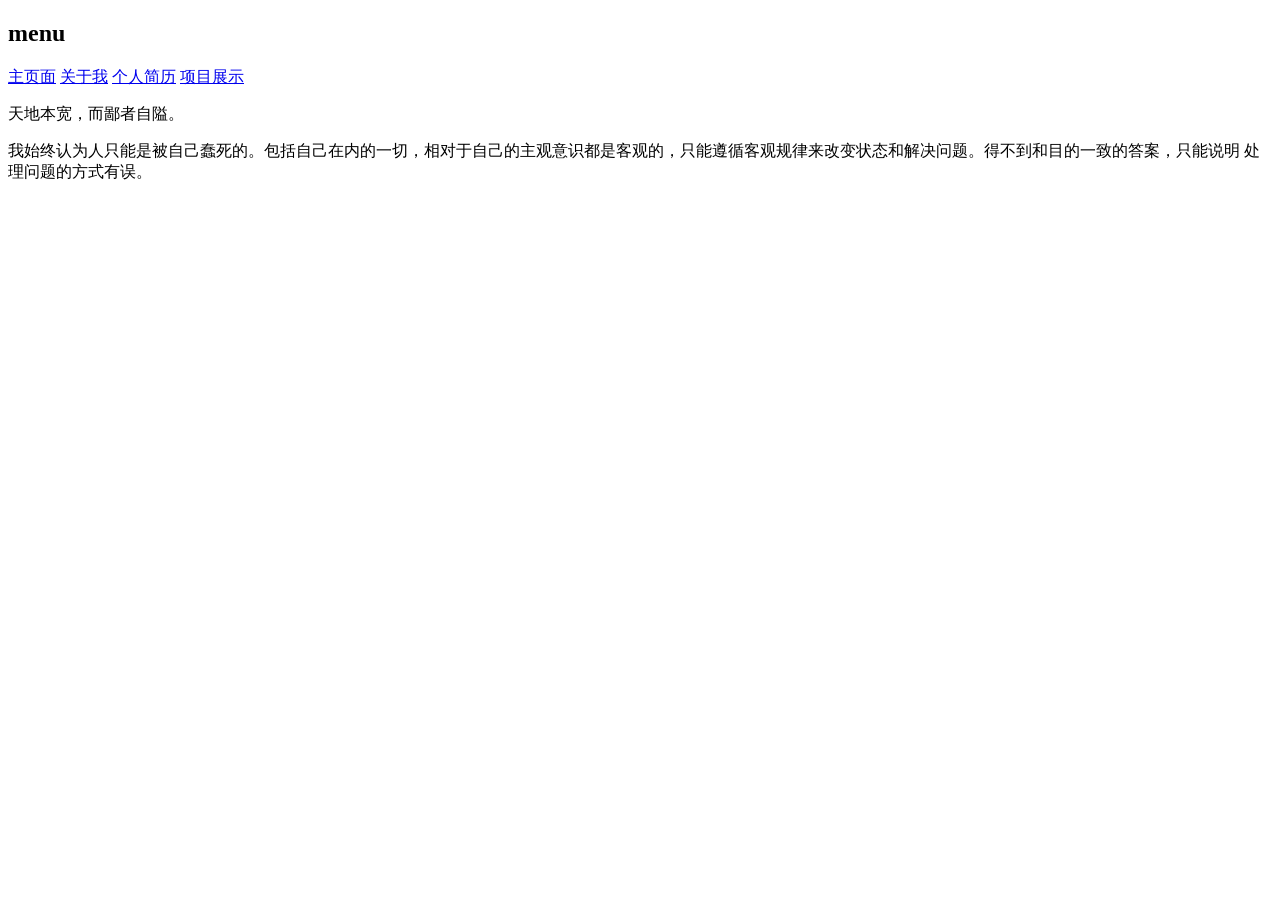
==== about.html @ fbd38186 "主界面和个人简历完成，关于我雏形" ====
<!DOCTYPE html>
<head>
    <meta charset="UTF-8" />
  <meta name="viewport" content="width=device-width, initial-scale=1.0" />
  <title>个人简历</title>

  <!-- 引入css -->
  <link rel="stylesheet" href="about.css">
</head>

<body>
    <!-- 左侧导航栏 -->
  <div class="sidebar">
    <h2>menu</menu></h2>

    <a href="index.html">主页面</a>
    <a href="about.html">关于我</a>
    <a href="resume.html">个人简历</a>
    <a href="project.html">项目展示</a>
  </div>

  <div>
    <p>  天地本宽，而鄙者自隘。</p>
    <p>  我始终认为人只能是被自己蠢死的。包括自己在内的一切，相对于自己的主观意识都是客观的，只能遵循客观规律来改变状态和解决问题。得不到和目的一致的答案，只能说明
        处理问题的方式有误。
    </p>

  </div>
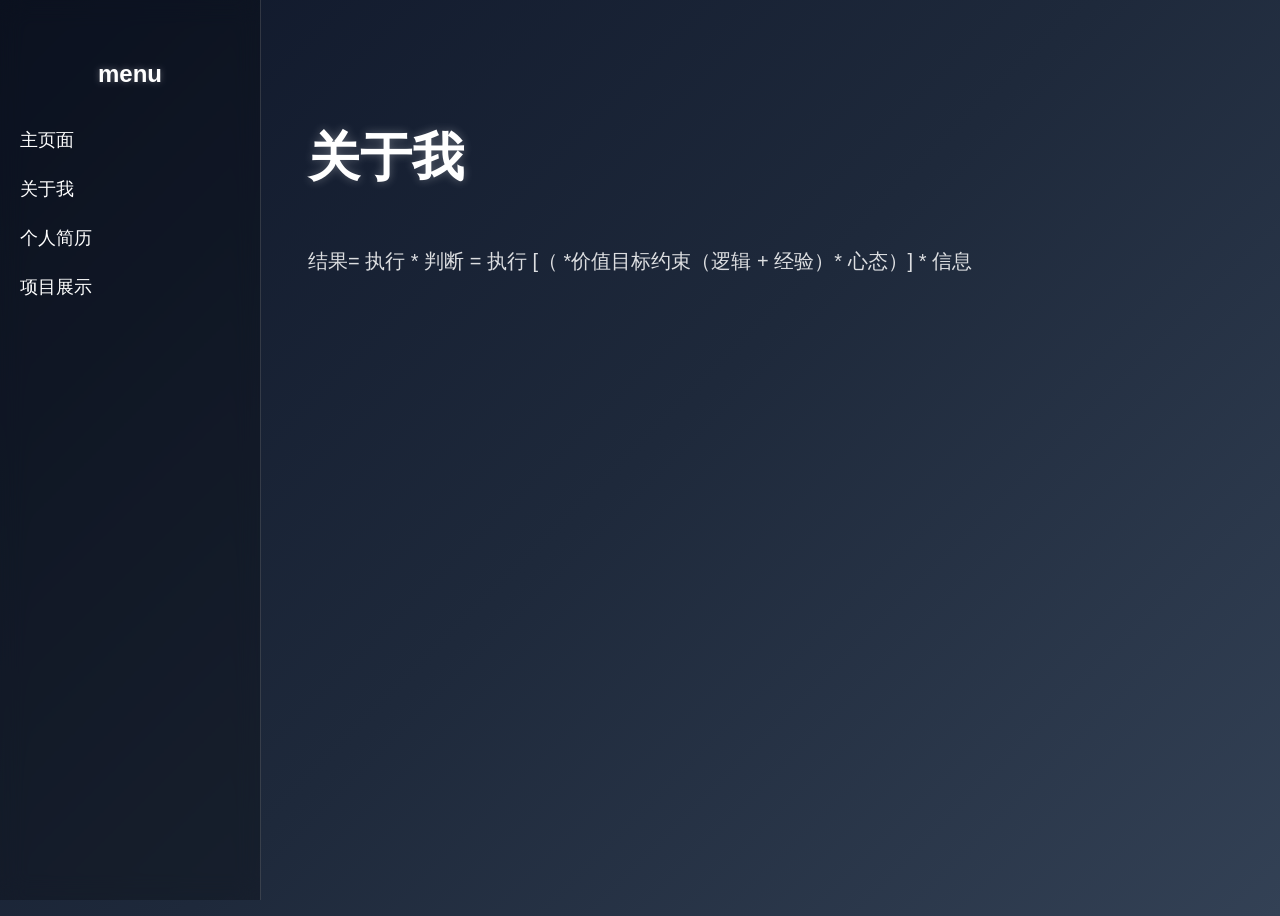
==== commit 2408b288: "简历完成" ====
--- a/about.html
+++ b/about.html
@@ -19,10 +19,9 @@
     <a href="project.html">项目展示</a>
   </div>
 
-  <div>
-    <p>  天地本宽，而鄙者自隘。</p>
-    <p>  我始终认为人只能是被自己蠢死的。包括自己在内的一切，相对于自己的主观意识都是客观的，只能遵循客观规律来改变状态和解决问题。得不到和目的一致的答案，只能说明
-        处理问题的方式有误。
-    </p>
+  <div class="content">
+    <h1>关于我</h1>
+    
+   <p>结果= 执行 * 判断 = 执行 [（ *价值目标约束（逻辑 + 经验）* 心态）] * 信息 </p>
 
   </div>
--- a/about.css
+++ b/about.css
@@ -0,0 +1,102 @@
+```css
+/* 清除默认样式 */
+* {
+  margin: 0;
+  padding: 0;
+  box-sizing: border-box;
+}
+
+/* 页面整体 */
+body {
+  font-family: "Microsoft YaHei", sans-serif;
+
+  background: linear-gradient(135deg, #0f172a, #1e293b, #334155);
+
+  color: white;
+
+  display: flex;
+
+  min-height: 100vh;
+}
+
+/* 左侧导航栏 */
+.sidebar {
+  width: 220px;
+
+  position: fixed;
+
+  top: 0;
+  left: 0;
+  bottom: 0;
+
+  padding: 40px 20px;
+
+  background: rgba(0, 0, 0, 0.25);
+
+  backdrop-filter: blur(12px);
+  -webkit-backdrop-filter: blur(12px);
+
+  border-right: 1px solid rgba(255,255,255,0.15);
+
+  display: flex;
+  flex-direction: column;
+}
+
+/* menu标题 */
+.sidebar h2 {
+  text-align: center;
+
+  margin-bottom: 40px;
+
+  font-size: 24px;
+
+  text-shadow: 0 0 6px rgba(255,255,255,0.3);
+}
+
+/* 导航链接 */
+.sidebar a {
+  color: white;
+
+  text-decoration: none;
+
+  font-size: 18px;
+
+  margin-bottom: 25px;
+
+  transition: all 0.3s;
+}
+
+/* 右侧内容区域 */
+.content {
+  margin-left: 220px;
+
+  flex: 1;
+
+  padding: 80px;
+
+  display: flex;
+  
+  flex-direction: column;
+}
+
+/* 标题 */
+.content h1 {
+  font-size: 52px;
+
+  margin-bottom: 30px;
+
+  text-shadow: 0 0 10px rgba(255,255,255,0.3);
+}
+
+/* 段落 */
+.content p {
+  font-size: 20px;
+
+  line-height: 1.8;
+
+  color: rgba(255,255,255,0.85);
+
+  max-width: 800px;
+
+  margin-bottom: 20px;
+}
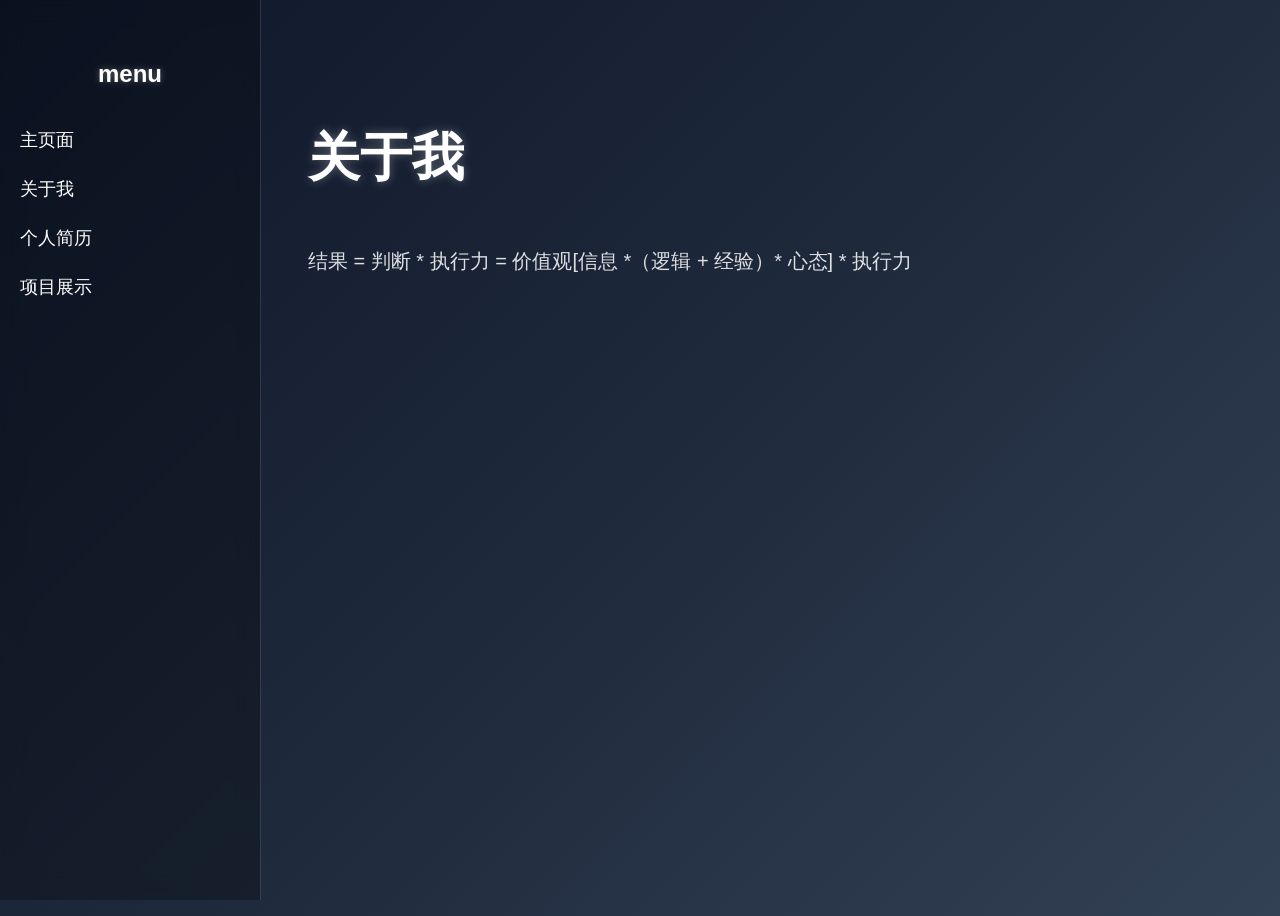
==== commit 798db2d3: "更新关于我" ====
--- a/about.html
+++ b/about.html
@@ -22,6 +22,6 @@
   <div class="content">
     <h1>关于我</h1>
     
-   <p>结果= 执行 * 判断 = 执行 [（ *价值目标约束（逻辑 + 经验）* 心态）] * 信息 </p>
+   <p>结果 = 判断 * 执行力 = 价值观[信息 *（逻辑 + 经验）* 心态] * 执行力 </p>
 
   </div>
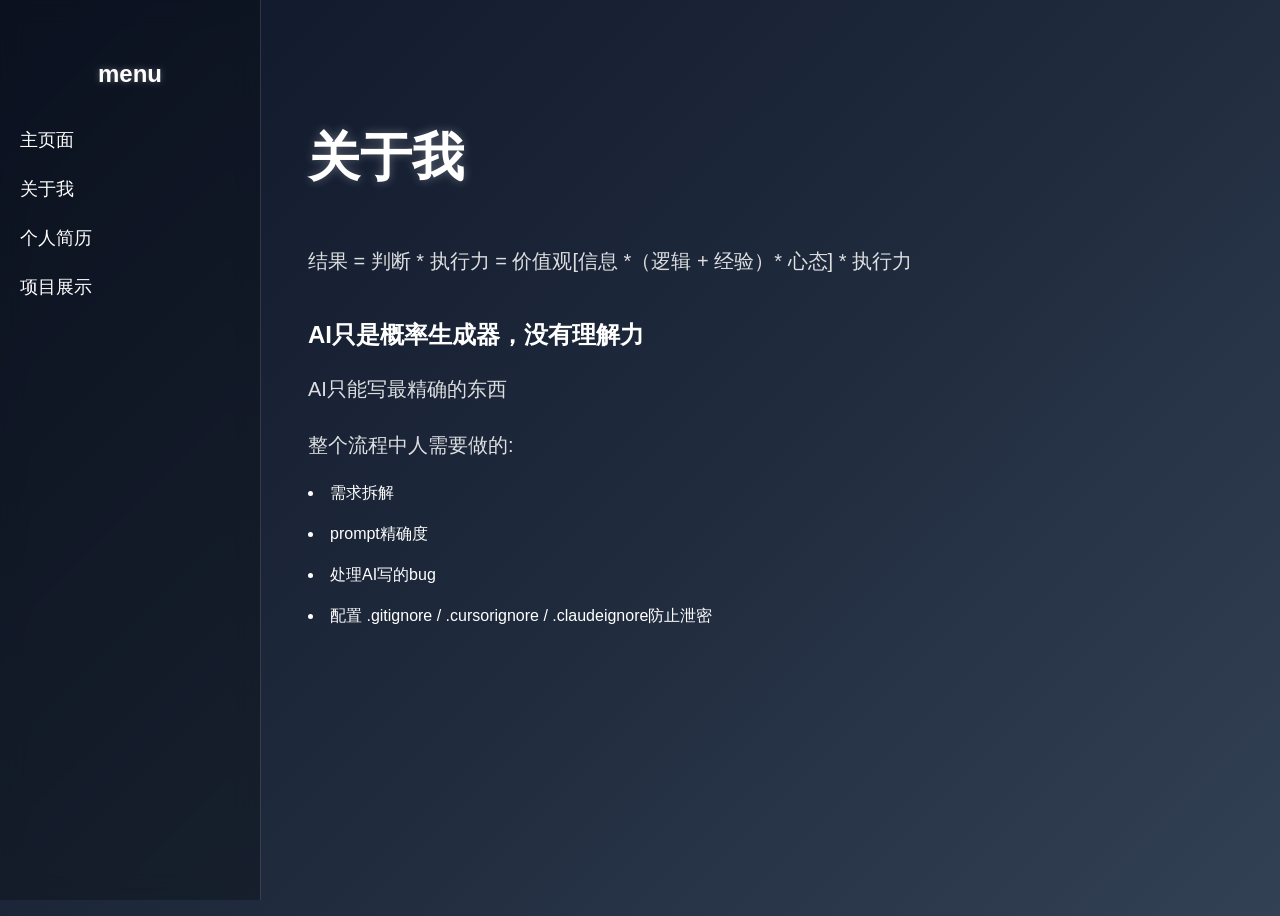
==== commit cdc2d739: "修改about" ====
--- a/about.html
+++ b/about.html
@@ -24,4 +24,16 @@
     
    <p>结果 = 判断 * 执行力 = 价值观[信息 *（逻辑 + 经验）* 心态] * 执行力 </p>
 
+   <div>
+    <h2>AI只是概率生成器，没有理解力</h2>
+    <p>AI只能写最精确的东西</p>
+    <div>
+    <p>整个流程中人需要做的:</p>
+    <p><li>需求拆解</li></p>
+    <p><li>prompt精确度</li></p>
+    <p><li>处理AI写的bug</li></p>
+    <p><li>配置 .gitignore / .cursorignore / .claudeignore防止泄密</li></p>
+    </div>
+   </div>
+
   </div>
